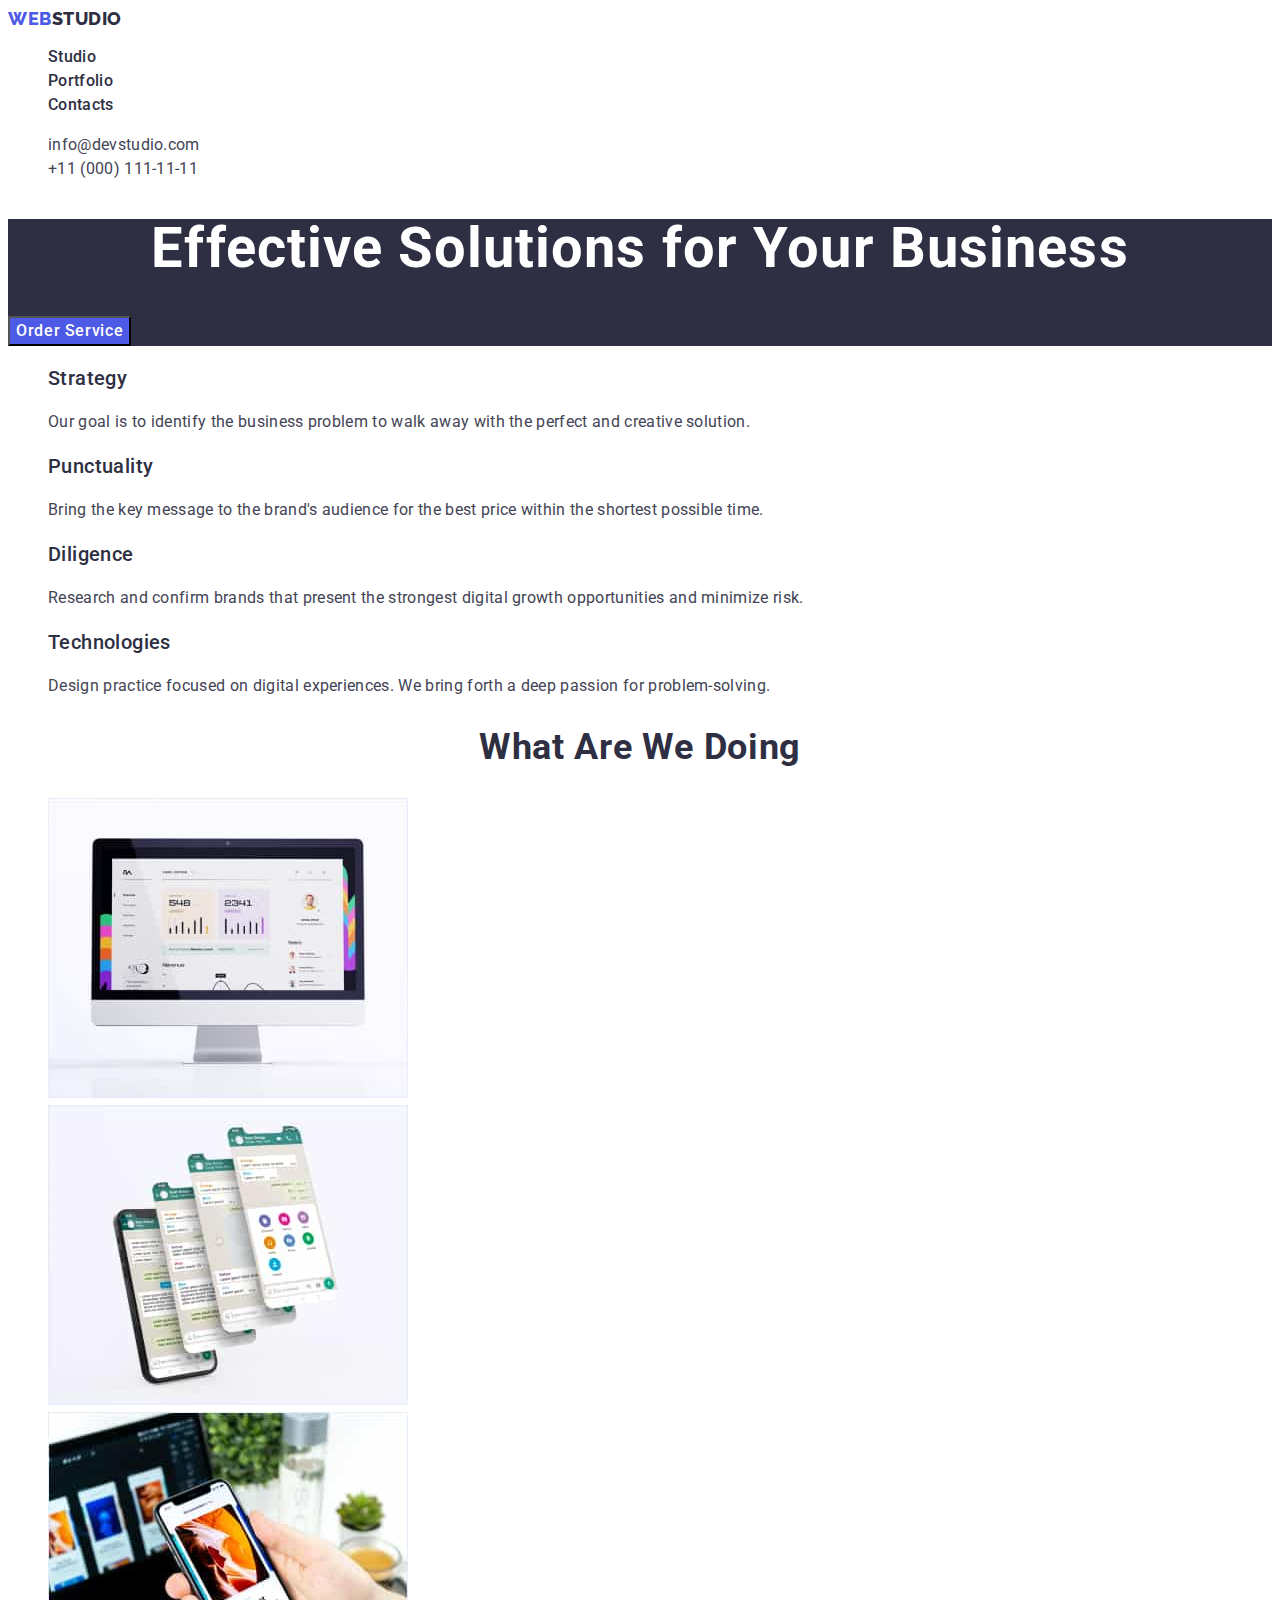
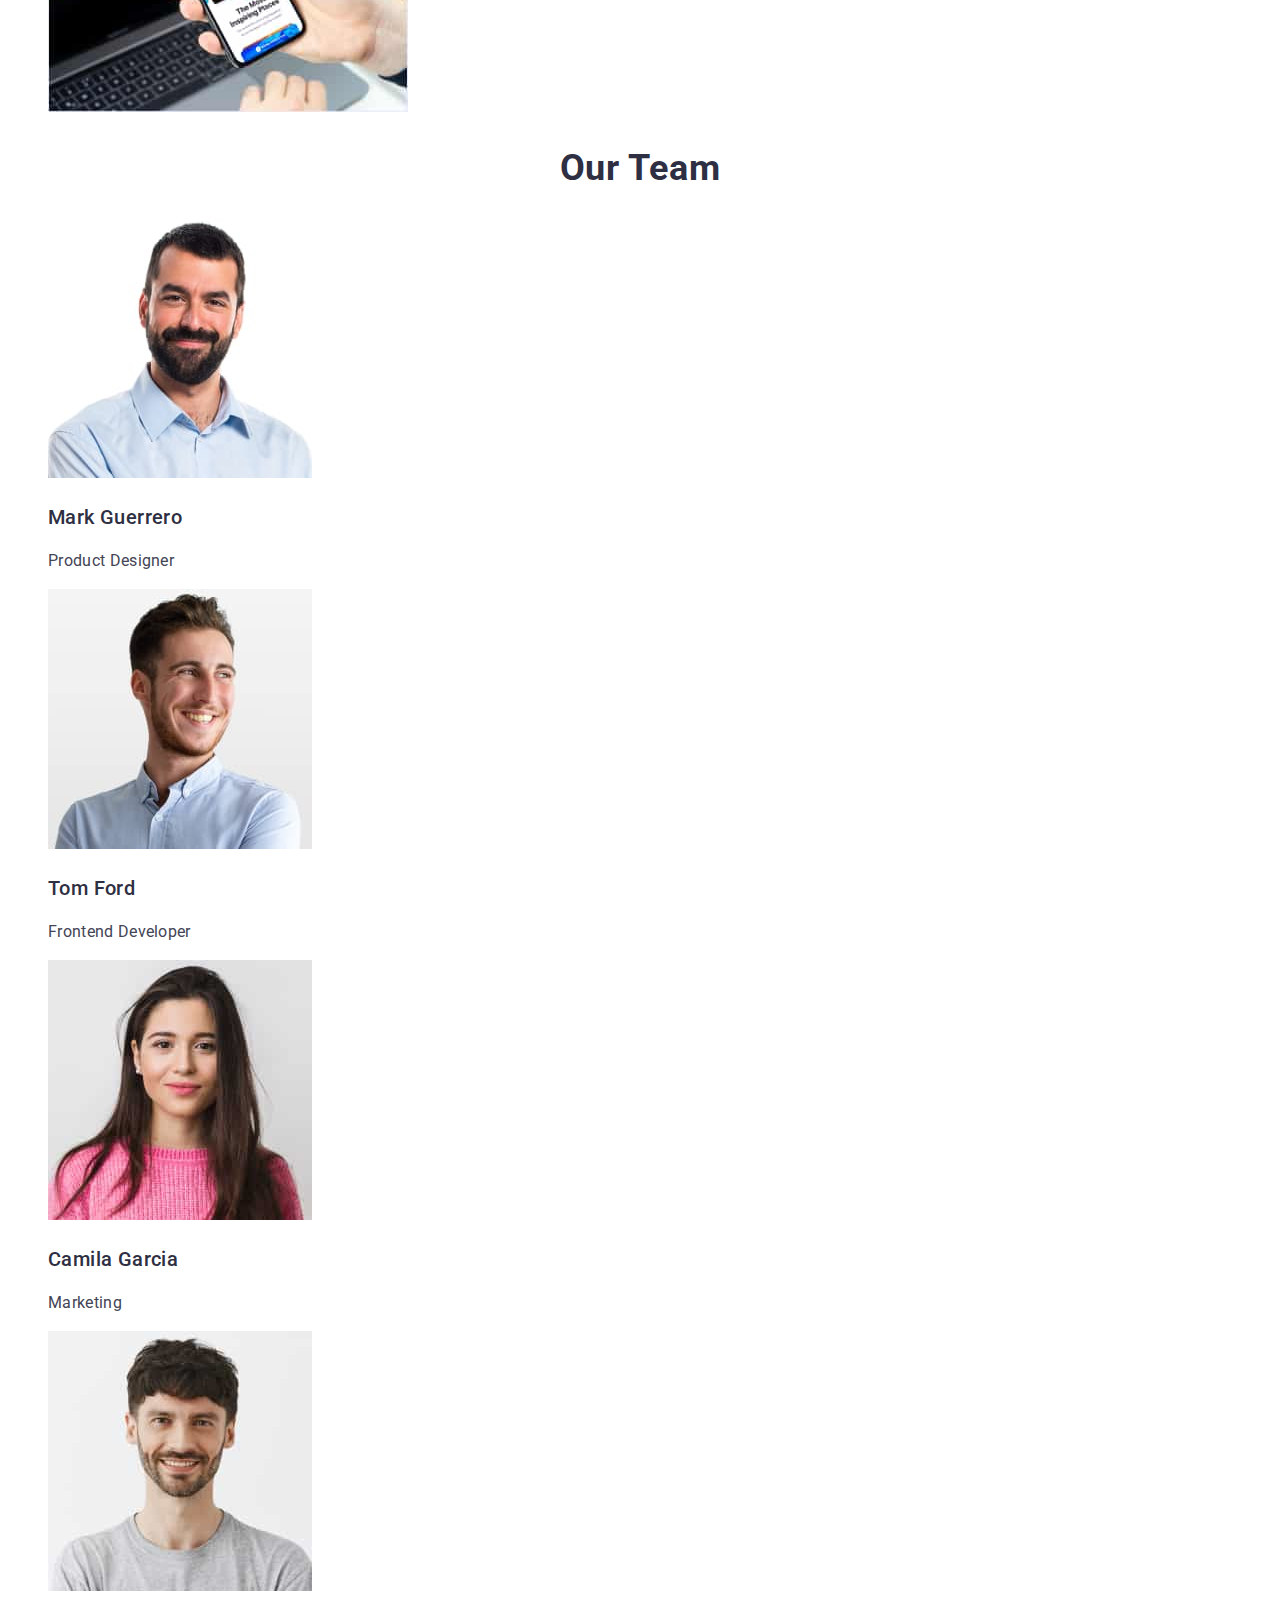
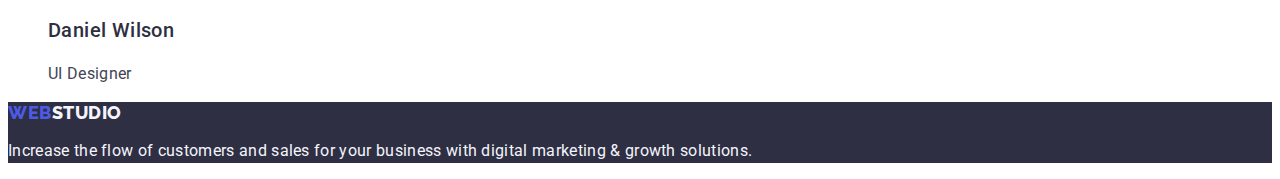
==== index.html @ be3a12ca "mistakes" ====
<!DOCTYPE html>
<html lang="en">
  <head>
    <meta charset="UTF-8" />
    <meta http-equiv="X-UA-Compatible" content="IE=edge" />
    <meta name="viewport" content="width=device-width, initial-scale=1.0" />
    <link rel="stylesheet" href="./css/styles.css" />
    <link rel="preconnect" href="https://fonts.googleapis.com" />
    <link rel="preconnect" href="https://fonts.gstatic.com" crossorigin />
    <link
      href="https://fonts.googleapis.com/css2?family=Raleway:wght@800&family=Roboto:wght@400;500;700;900&display=swap"
      rel="stylesheet"
    />
    <title>WebStudio</title>
  </head>
  <body>
    <!--Header-->
    <header>
      <nav>
        <a href="./index.html" class="text-logo-blue link"
          >Web<span class="text-logo">Studio</span></a
        >
        <ul class="list">
          <li><a href="" class="nav-link">Studio</a></li>
          <li><a href="./portfolio.html" class="nav-link">Portfolio</a></li>
          <li><a href="" class="nav-link">Contacts</a></li>
        </ul>
      </nav>
      <address class="addreess-font">
        <ul class="list">
          <li>
            <a href="mailto:info@devstudio.com" class="nav-mail"
              >info@devstudio.com</a
            >
          </li>
          <li>
            <a href="tel:+110001111111" class="nav-mail">+11 (000) 111-11-11</a>
          </li>
        </ul>
      </address>
    </header>

    <!--main-->
    <main>
      <!--hero section1-->

      <section class="second-bg">
        <h1 class="hero-tittle">Effective Solutions for Your Business</h1>
        <button type="button" class="button-main">Order Service</button>
      </section>

      <!--section2-->
      <section>
        <h2 class="visually-hidden hero-tittle">Our features</h2>
        <ul class="list">
          <li class="oppotunities">
            <h3 class="title-descript">Strategy</h3>
            <p class="discription">
              Our goal is to identify the business problem to walk away with the
              perfect and creative solution.
            </p>
          </li>

          <li class="oppotunities">
            <h3 class="title-descript">Punctuality</h3>
            <p class="discription">
              Bring the key message to the brand's audience for the best price
              within the shortest possible time.
            </p>
          </li>

          <li class="oppotunities">
            <h3 class="title-descript">Diligence</h3>
            <p class="discription">
              Research and confirm brands that present the strongest digital
              growth opportunities and minimize risk.
            </p>
          </li>

          <li class="oppotunities">
            <h3 class="title-descript">Technologies</h3>
            <p class="discription">
              Design practice focused on digital experiences. We bring forth a
              deep passion for problem-solving.
            </p>
          </li>
        </ul>
      </section>

      <!-- section3 -->
      <section>
        <h2 class="secondary-tittle">What are we doing</h2>
        <ul class="list">
          <li>
            <img
              src="./images/img1.jpg"
              alt="image1"
              width="360"
              height="300"
            />
          </li>
          <li>
            <img
              src="./images/img2.jpg"
              alt="image2"
              width="360"
              height="300"
            />
          </li>
          <li>
            <img
              src="./images/img3.jpg"
              alt="image3"
              width="360"
              height="300"
            />
          </li>
        </ul>
      </section>

      <!--Our team-->
      <section>
        <h2 class="secondary-tittle">Our Team</h2>
        <ul class="list">
          <li class="team">
            <img
              src="./images/team/img_team1.jpg"
              alt="Mark Guerrero"
              width="264"
              height="260"
            />
            <h3 class="name-tittle">Mark Guerrero</h3>
            <p class="card-description">Product Designer</p>
          </li>

          <li class="team">
            <img
              src="./images/team/img_team2.jpg"
              alt="Tom Ford"
              width="264"
              height="260"
            />
            <h3 class="name-tittle">Tom Ford</h3>
            <p class="card-description">Frontend Developer</p>
          </li>

          <li class="team">
            <img
              src="./images/team/img_team3.jpg"
              alt="Camila Garcia"
              width="264"
              height="260"
            />
            <h3 class="name-tittle">Camila Garcia</h3>
            <p class="card-description">Marketing</p>
          </li>

          <li class="team">
            <img
              src="./images/team/img_team4.jpg"
              alt="Daniel Wilson"
              width="264"
              height="260"
            />
            <h3 class="name-tittle">Daniel Wilson</h3>
            <p class="card-description">UI Designer</p>
          </li>
        </ul>
      </section>
    </main>

    <!--Footer-->
    <footer class="second-bg">
      <a href="./index.html" class="text-logo-blue"
        >Web<span class="logo-footer">Studio</span></a
      >
      <p class="footer-text">
        Increase the flow of customers and sales for your business with digital
        marketing & growth solutions.
      </p>
    </footer>
  </body>
</html>
---- css/styles.css ----
:root {
  --color-iris: #4d5ae5;
  --color-ocean: #404bbf;
  --color-navy-blue: #2e2f42;
  --color-green: #31d0aa;
  --color-slate: #434455;
  --color-light-slate: #8e8f99;
  --color-cornflower: #e7e9fc;
  --color-cloud: #f4f4fd;
  --color-navy-blue-modal: #2e2f42;
  --color-grey: #2e2f42;
  --color-white: #ffffff;
  --color-dairy: #fcfcfc;
}
body {
  font-family: "Roboto", sans-serif;
  font-size: 16px;
  font-weight: 400;
  font-style: normal;
  line-height: 24px;
  letter-spacing: 0.02em;
  text-decoration: none;
  text-transform: none;
  color: var(--color-slate);
  background-color: var(--color-white);
}
.list {
  list-style: none;
}
/* ===================
HEADER
======================= */
.addreess-font {
  font-style: normal;
}
.link {
  text-decoration: none;
}
.text-logo-blue {
  font-family: "Raleway", sans-serif;
  font-style: normal;
  font-weight: 800;
  font-size: 18px;
  line-height: 1.17;
  display: flex;
  align-items: center;
  letter-spacing: 0.03em;
  text-transform: uppercase;
  color: var(--color-iris);
  text-decoration: none;
}
.text-logo {
  font-family: "Raleway", sans-serif;
  font-style: normal;
  font-weight: 800;
  font-size: 18px;
  line-height: 1.17;
  display: flex;
  align-items: center;
  letter-spacing: 0.03em;
  text-transform: uppercase;
  text-decoration: none;
  /* NAVY BLUE */

  color: var(--color-navy-blue);
}
.nav-link {
  font-weight: 500;
  font-size: 16px;
  line-height: 1.5;
  letter-spacing: 0.02em;
  color: var(--color-navy-blue);
  text-decoration: none;
}
.nav-mail {
  font-weight: 400;
  font-size: 16px;
  line-height: 1.5;
  /* identical to box height, or 150% */

  letter-spacing: 0.02em;
  text-decoration: none;
  color: var(--color-slate);
  font-style: normal;
}
/* ===================
Section 1
======================= */
.button-main {
  color: var(--color-white);
  background: var(--color-iris);
  font-family: inherit;
  font-weight: 500;
  font-size: 16px;
  line-height: 1.5;
  letter-spacing: 0.04em;
  cursor: pointer;
}
.button-main:hover,
.button-main:focus {
  background-color: var(--color-ocean);
}
.second-bg {
  background-color: var(--color-navy-blue);
}
.hero-tittle {
  font-weight: 700;
  font-size: 56px;
  line-height: 1.07;
  letter-spacing: 0.02em;
  text-align: center;
  color: var(--color-white);
}

/* ===================
Section 2
======================= */
.visually-hidden {
  position: absolute;
  width: 1px;
  height: 1px;
  margin: -1px;
  border: 0;
  padding: 0;

  white-space: nowrap;
  clip-path: inset(100%);
  clip: rect(0 0 0 0);
  overflow: hidden;
}
.title-descript {
  font-weight: 500;
  font-size: 20px;
  line-height: 1.2;
  letter-spacing: 0.02em;
  color: var(--color-navy-blue);
}
.discription {
  font-weight: 400;
  font-size: 16px;
  line-height: 1.5;
  letter-spacing: 0.02em;
  color: var(--color-slate);
}
/* ===================
Section3
======================= */
.secondary-tittle {
  font-weight: 700;
  font-size: 36px;
  line-height: 1.11;
  text-align: center;
  letter-spacing: 0.02em;
  text-transform: capitalize;
  color: var(--color-navy-blue);
}
/* ===================
OUR Team section
======================= */
.name-tittle {
  font-weight: 500;
  font-size: 20px;
  line-height: 1.2;
  letter-spacing: 0.02em;
  color: var(--color-navy-blue);
}
.card-description {
  font-weight: 400;
  font-size: 16px;
  line-height: 1.5;
  letter-spacing: 0.02em;
  color: var(--color-slate);
}
/* ===================
FOOTER
======================= */
.logo-footer {
  font-family: "Raleway", sans-serif;
  font-style: normal;
  font-weight: 800;
  font-size: 18px;
  line-height: 1.17;
  display: flex;
  align-items: center;
  letter-spacing: 0.03em;
  text-transform: uppercase;
  color: var(--color-cloud);
  text-decoration: none;
}
.footer-text {
  font-weight: 400;
  font-size: 16px;
  line-height: 1.5;
  letter-spacing: 0.02em;
  color: var(--color-cloud);
}
/* ======================
PORTFOLIO
========================= */
.portfolio-btn {
  color: var(--color-iris);
  background: var(--color-cloud);
  font-family: inherit;
  font-weight: 500;
  font-size: 16px;
  line-height: 1.5;
  letter-spacing: 0.04em;
  cursor: pointer;
}
.portfolio-btn:hover,
.portfolio-btn:focus {
  background-color: var(--color-ocean);
  color: var(--color-white);
}
.card-content {
  font-weight: 500;
  font-size: 20px;
  line-height: 1.2;
  letter-spacing: 0.02em;
  color: var(--color-navy-blue);
  text-transform: capitalize;
}
.apps {
  font-weight: 400;
  font-size: 16px;
  line-height: 1.5;
  letter-spacing: 0.02em;
  color: var(--color-slate);
}
.card-link {
  text-decoration: none;
}
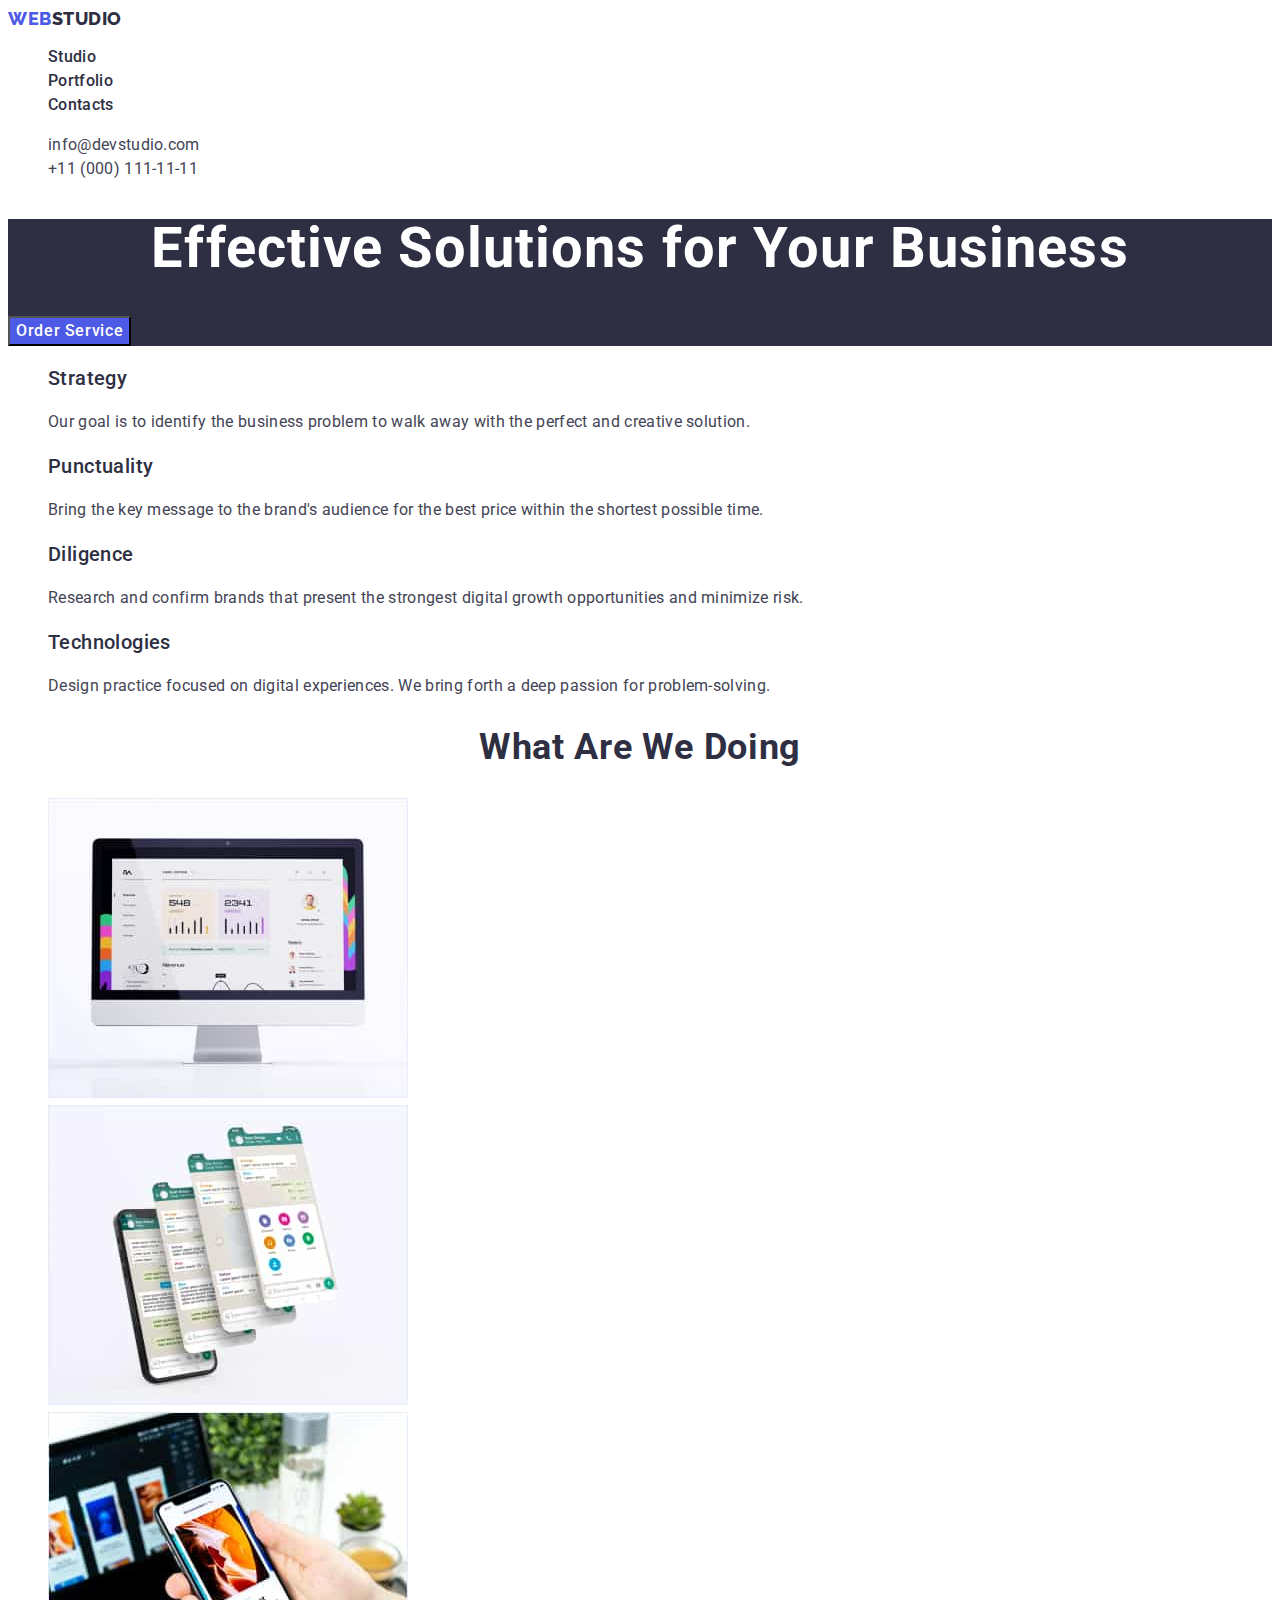
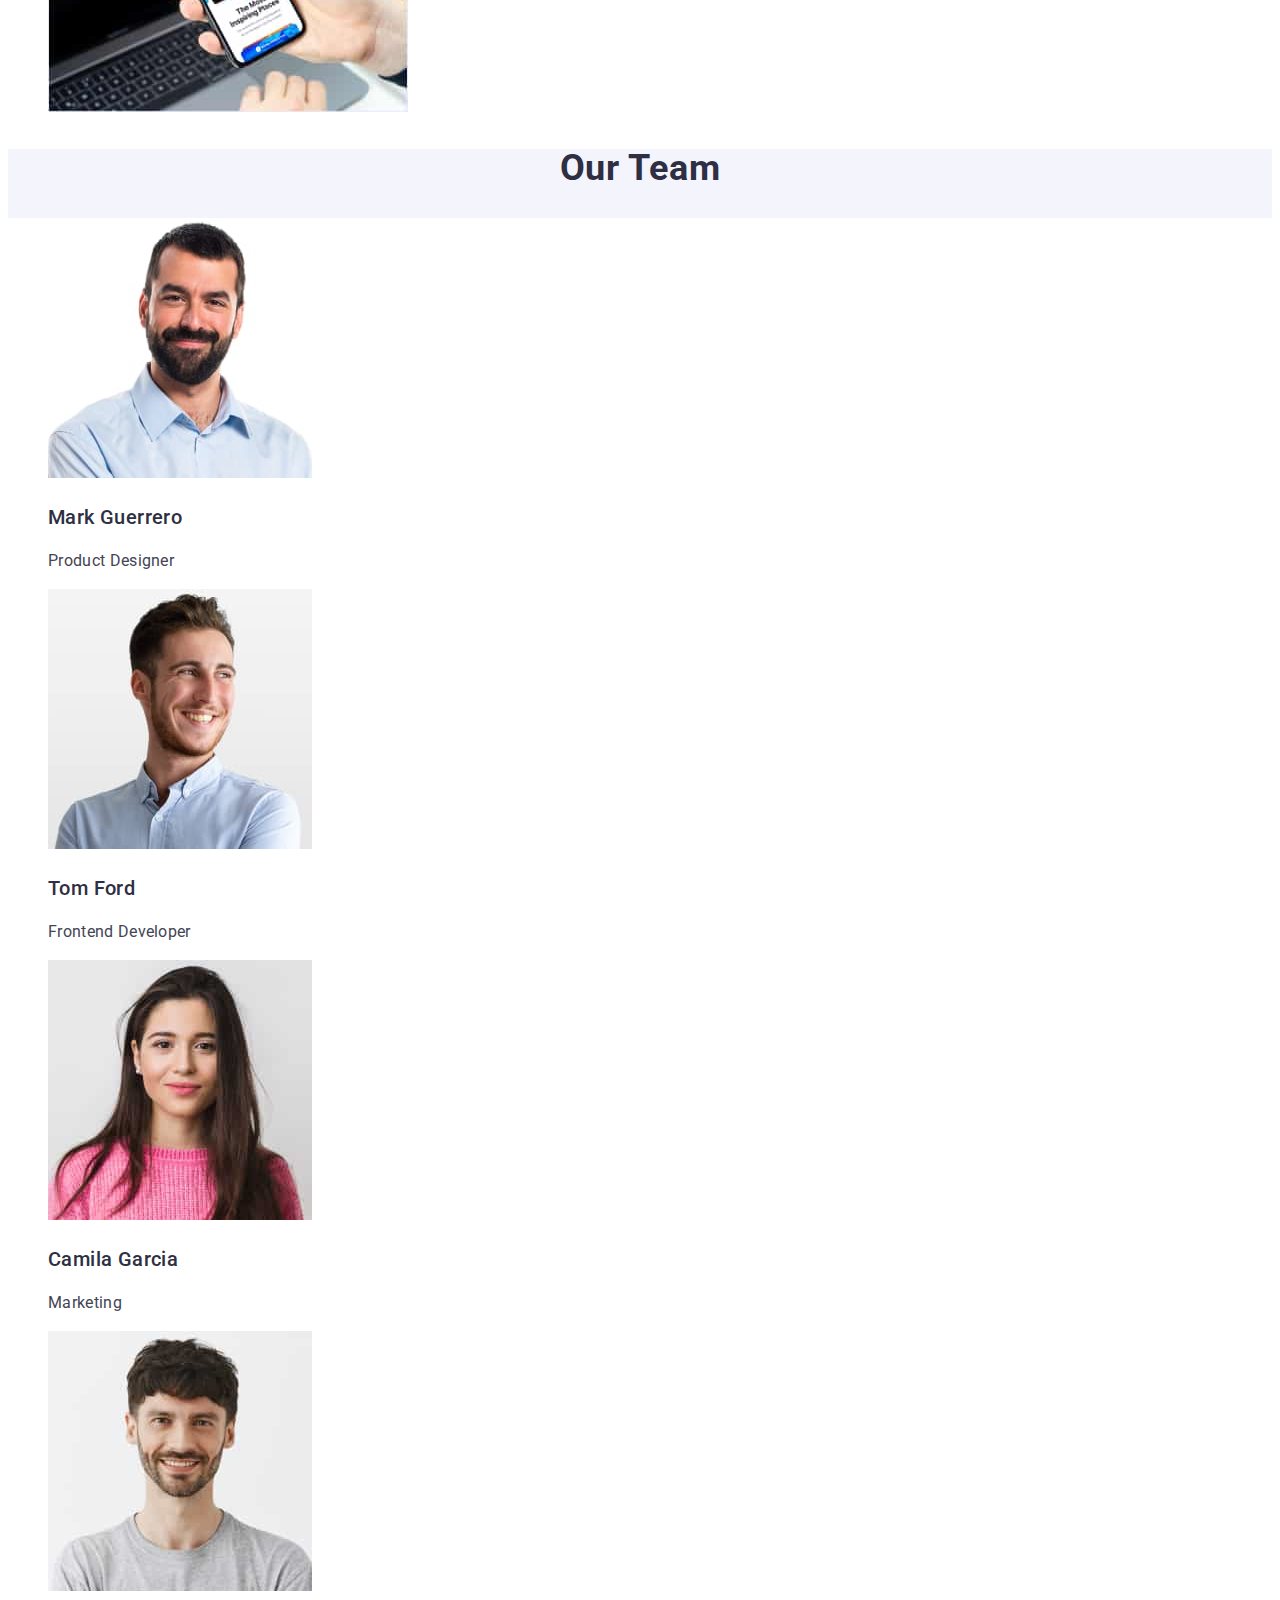
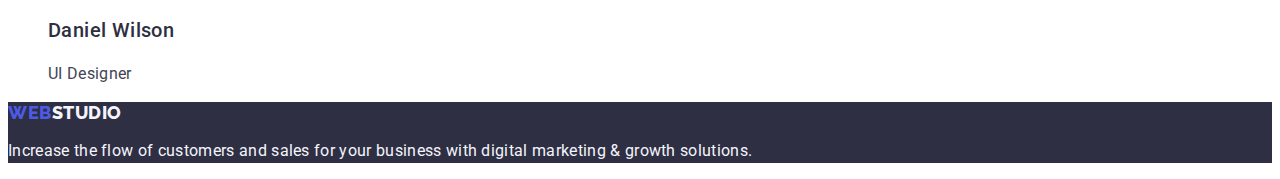
==== commit 1f92c16f: "mistakes" ====
--- a/index.html
+++ b/index.html
@@ -119,7 +119,7 @@
       </section>
 
       <!--Our team-->
-      <section>
+      <section class="team-sect">
         <h2 class="secondary-tittle">Our Team</h2>
         <ul class="list">
           <li class="team">
--- a/css/styles.css
+++ b/css/styles.css
@@ -26,6 +26,7 @@
 }
 .list {
   list-style: none;
+  background-color: var(--color-white);
 }
 /* ===================
 HEADER
@@ -157,6 +158,9 @@
 /* ===================
 OUR Team section
 ======================= */
+.team-sect {
+  background-color: var(--color-cloud);
+}
 .name-tittle {
   font-weight: 500;
   font-size: 20px;
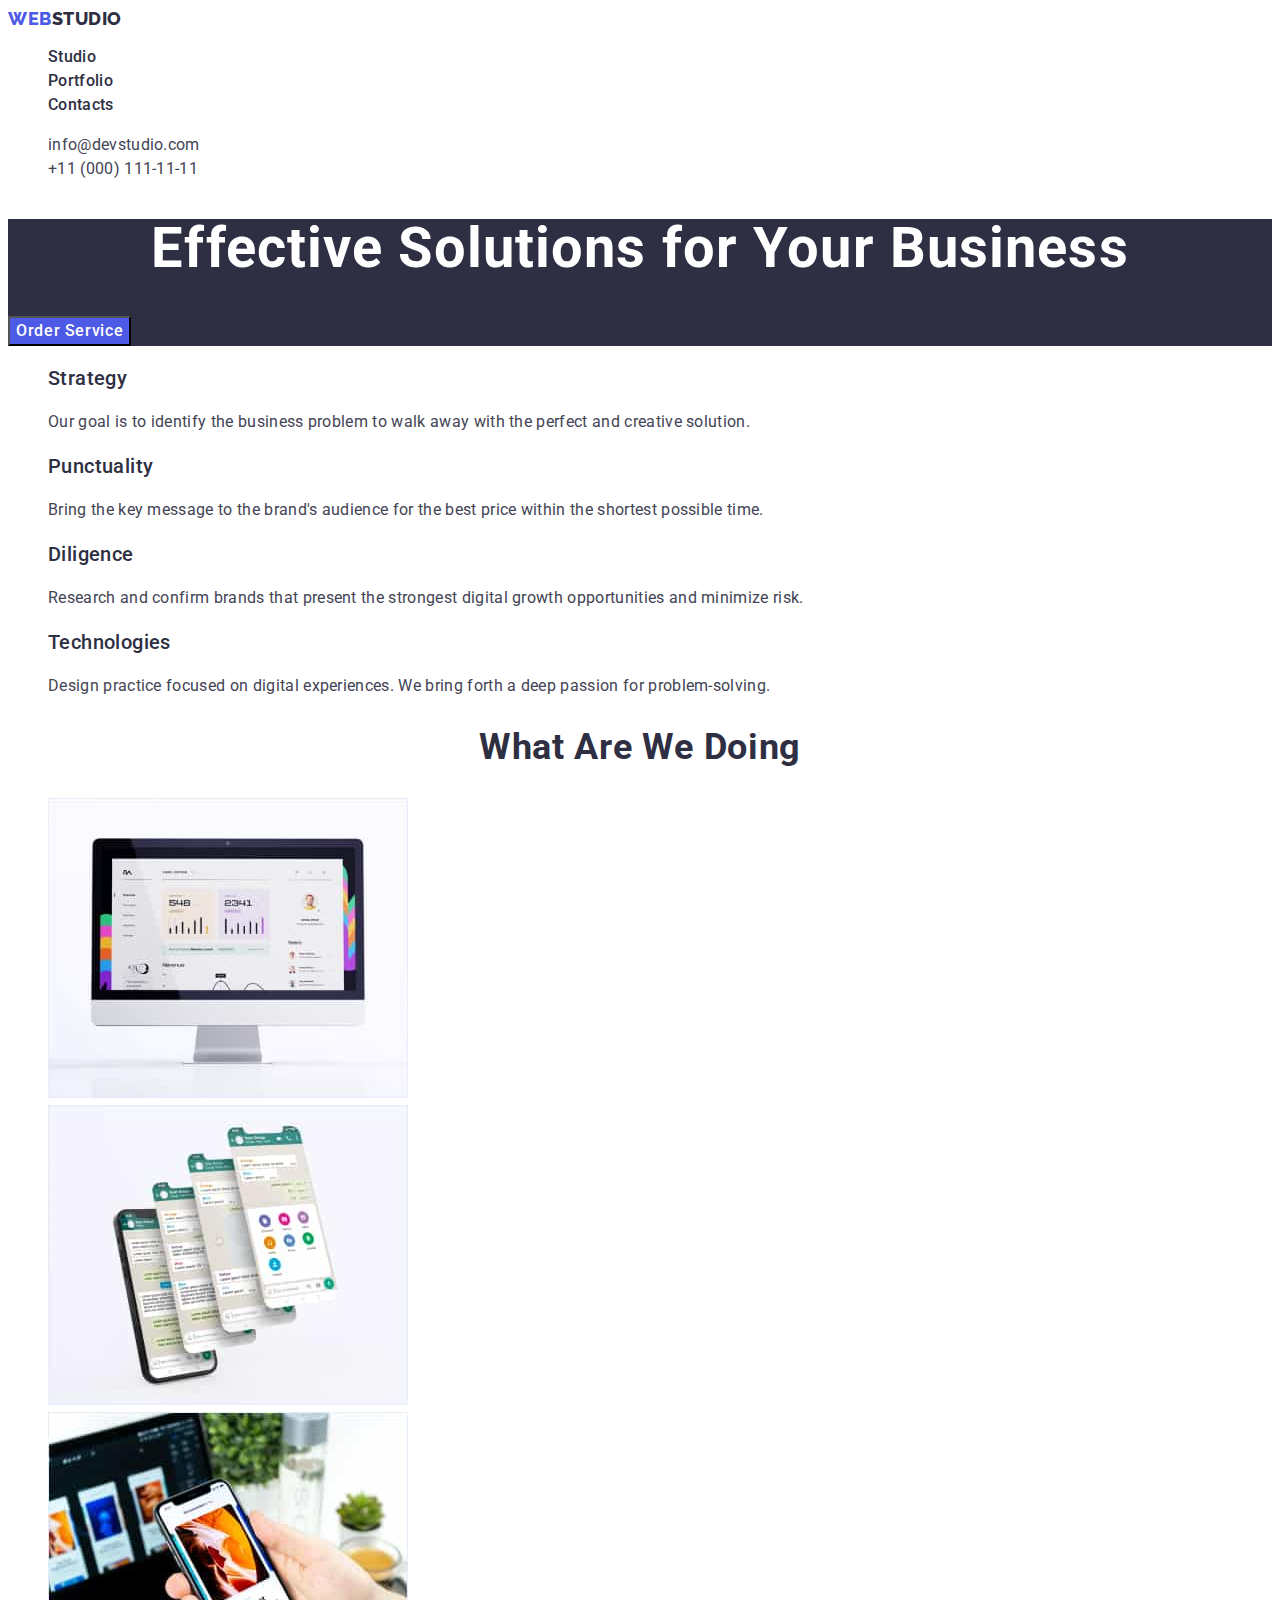
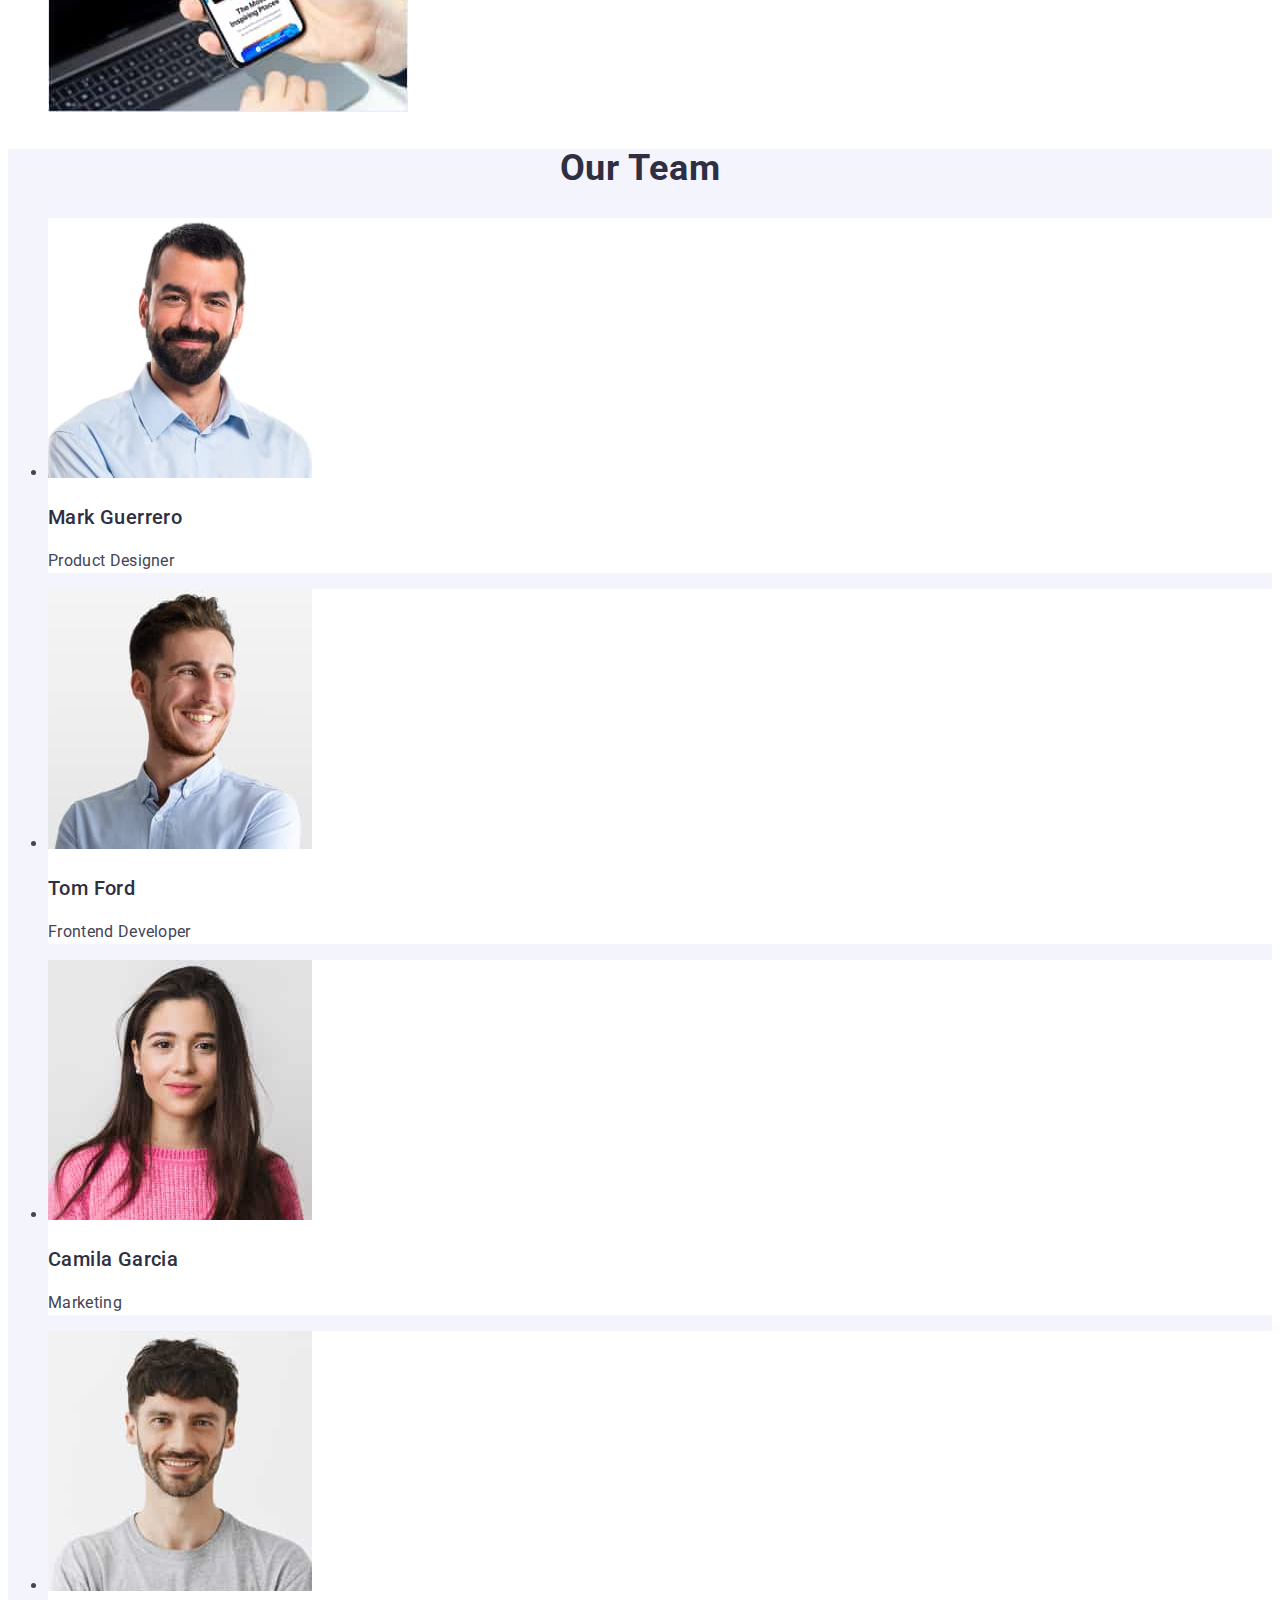
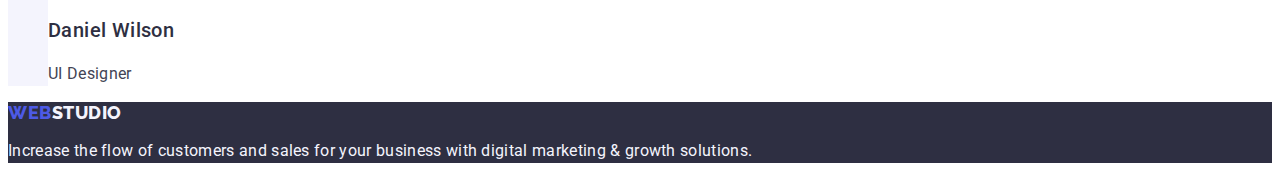
==== commit ea3f129e: "almoust finished" ====
--- a/index.html
+++ b/index.html
@@ -21,20 +21,24 @@
           >Web<span class="text-logo">Studio</span></a
         >
         <ul class="list">
-          <li><a href="" class="nav-link">Studio</a></li>
-          <li><a href="./portfolio.html" class="nav-link">Portfolio</a></li>
-          <li><a href="" class="nav-link">Contacts</a></li>
+          <li><a href="./index.html" class="nav-link link">Studio</a></li>
+          <li>
+            <a href="./portfolio.html" class="nav-link link">Portfolio</a>
+          </li>
+          <li><a href="" class="nav-link link">Contacts</a></li>
         </ul>
       </nav>
       <address class="addreess-font">
         <ul class="list">
           <li>
-            <a href="mailto:info@devstudio.com" class="nav-mail"
+            <a href="mailto:info@devstudio.com" class="nav-mail link"
               >info@devstudio.com</a
             >
           </li>
           <li>
-            <a href="tel:+110001111111" class="nav-mail">+11 (000) 111-11-11</a>
+            <a href="tel:+110001111111" class="nav-mail link"
+              >+11 (000) 111-11-11</a
+            >
           </li>
         </ul>
       </address>
@@ -121,7 +125,7 @@
       <!--Our team-->
       <section class="team-sect">
         <h2 class="secondary-tittle">Our Team</h2>
-        <ul class="list">
+        <ul>
           <li class="team">
             <img
               src="./images/team/img_team1.jpg"
@@ -171,7 +175,7 @@
 
     <!--Footer-->
     <footer class="second-bg">
-      <a href="./index.html" class="text-logo-blue"
+      <a href="./index.html" class="text-logo-blue link"
         >Web<span class="logo-footer">Studio</span></a
       >
       <p class="footer-text">
--- a/css/styles.css
+++ b/css/styles.css
@@ -61,9 +61,11 @@
   letter-spacing: 0.03em;
   text-transform: uppercase;
   text-decoration: none;
-  /* NAVY BLUE */
-
-  color: var(--color-navy-blue);
+  color: var(--color-navy-blue);
+}
+.nav-link:hover,
+:focus {
+  color: var(--color-ocean);
 }
 .nav-link {
   font-weight: 500;
@@ -77,12 +79,14 @@
   font-weight: 400;
   font-size: 16px;
   line-height: 1.5;
-  /* identical to box height, or 150% */
-
-  letter-spacing: 0.02em;
-  text-decoration: none;
-  color: var(--color-slate);
-  font-style: normal;
+  letter-spacing: 0.02em;
+  text-decoration: none;
+  color: var(--color-slate);
+  font-style: normal;
+}
+.nav-mail:hover,
+:focus {
+  color: var(--color-ocean);
 }
 /* ===================
 Section 1
@@ -161,6 +165,9 @@
 .team-sect {
   background-color: var(--color-cloud);
 }
+.team-backgr {
+  background-color: var(--color-white);
+}
 .name-tittle {
   font-weight: 500;
   font-size: 20px;
@@ -174,6 +181,9 @@
   line-height: 1.5;
   letter-spacing: 0.02em;
   color: var(--color-slate);
+}
+.team {
+  background-color: var(--color-white);
 }
 /* ===================
 FOOTER
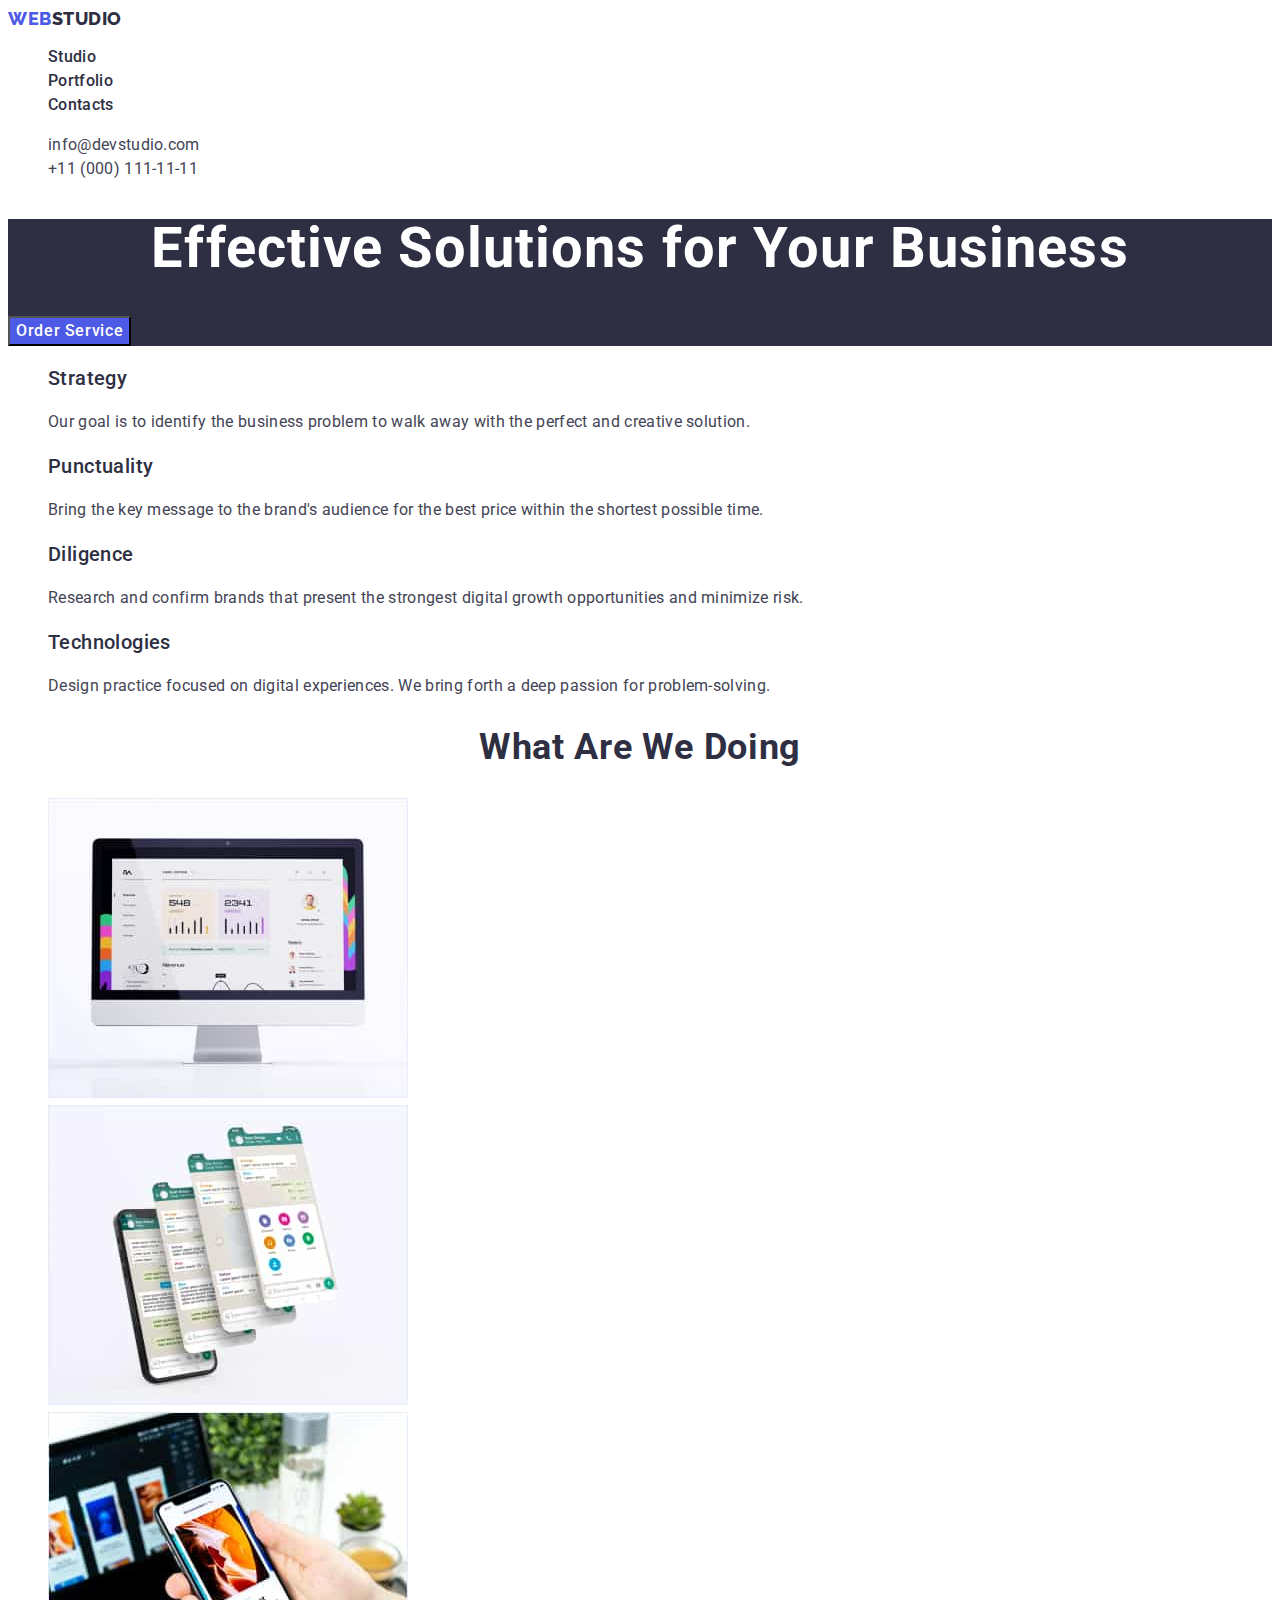
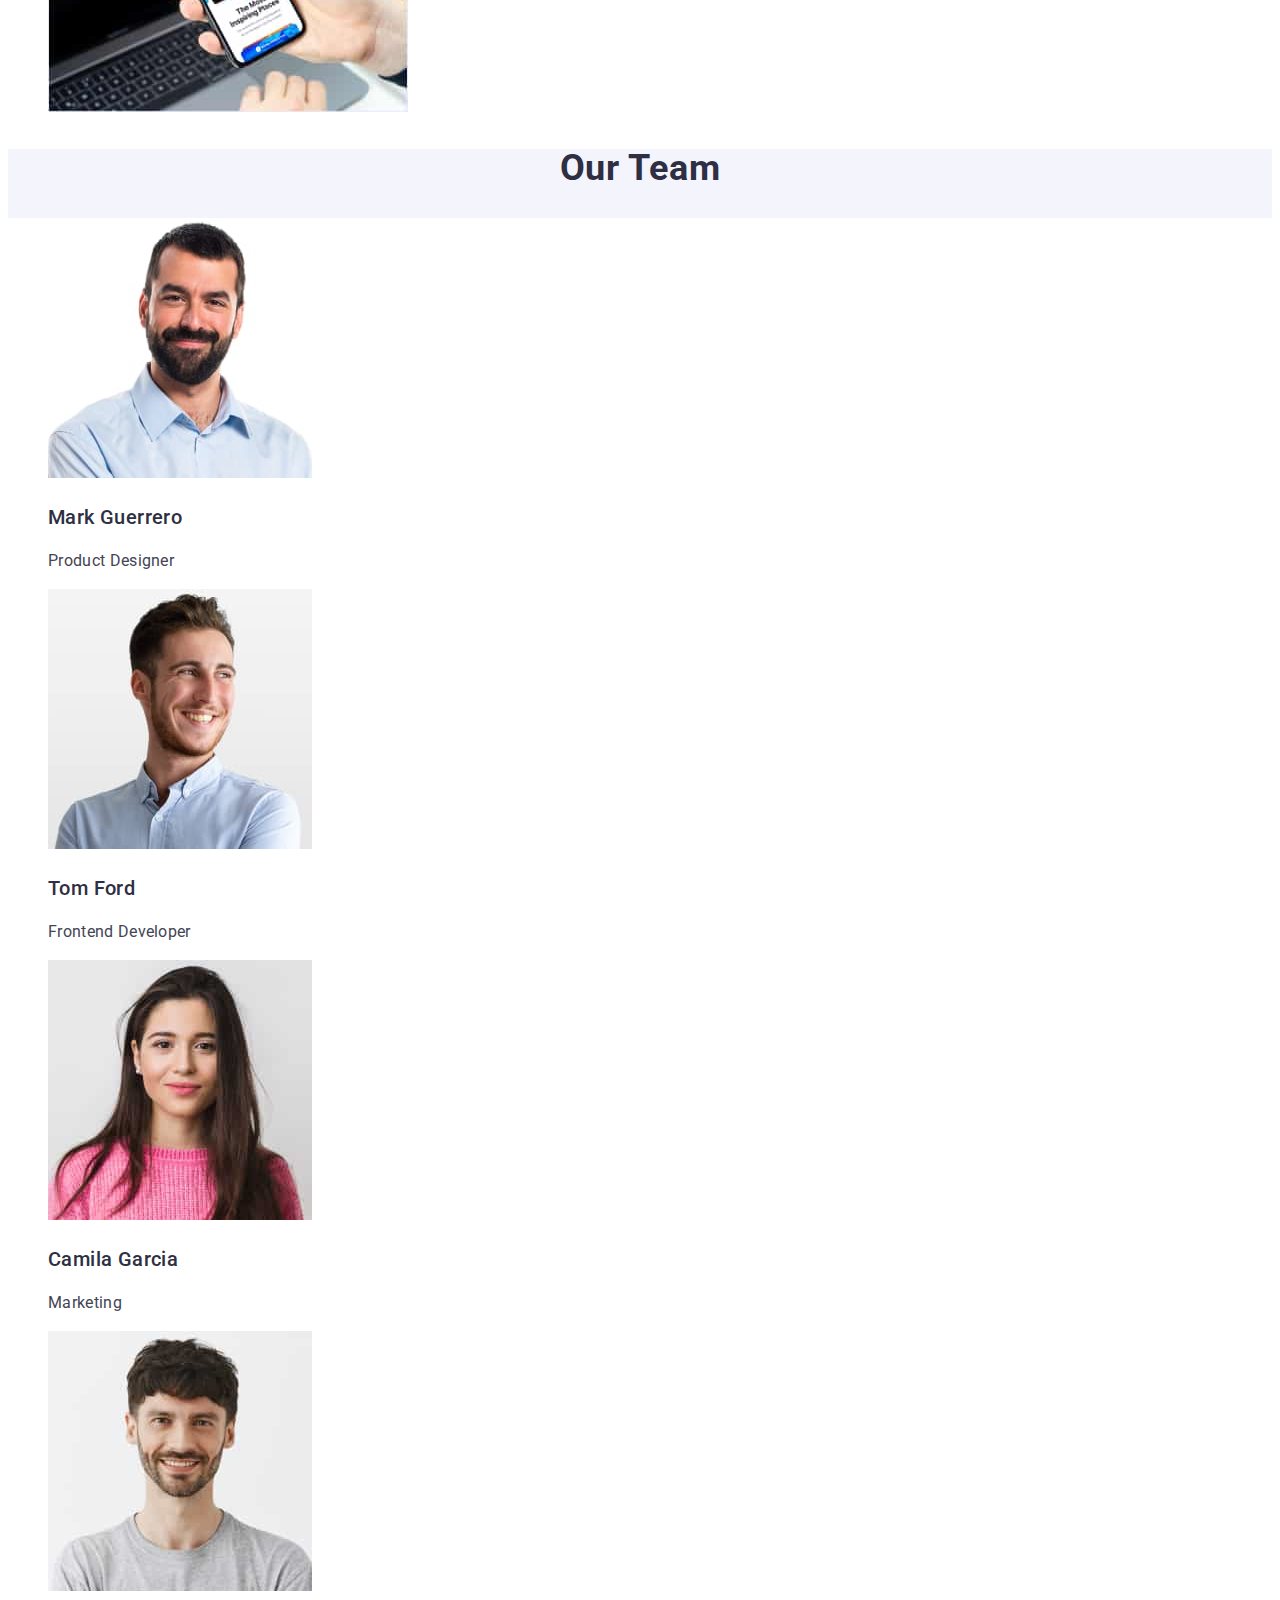
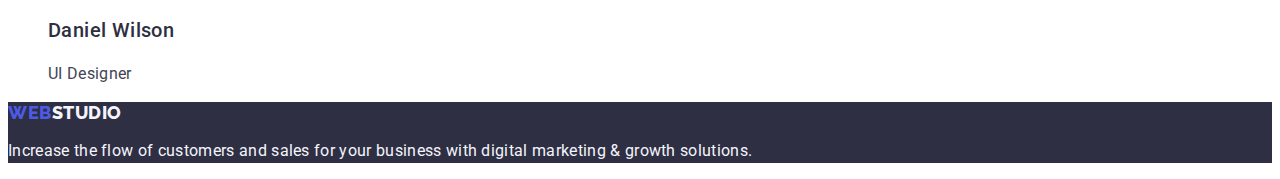
==== commit 72f68152: "updated" ====
--- a/index.html
+++ b/index.html
@@ -125,7 +125,7 @@
       <!--Our team-->
       <section class="team-sect">
         <h2 class="secondary-tittle">Our Team</h2>
-        <ul>
+        <ul class="list">
           <li class="team">
             <img
               src="./images/team/img_team1.jpg"
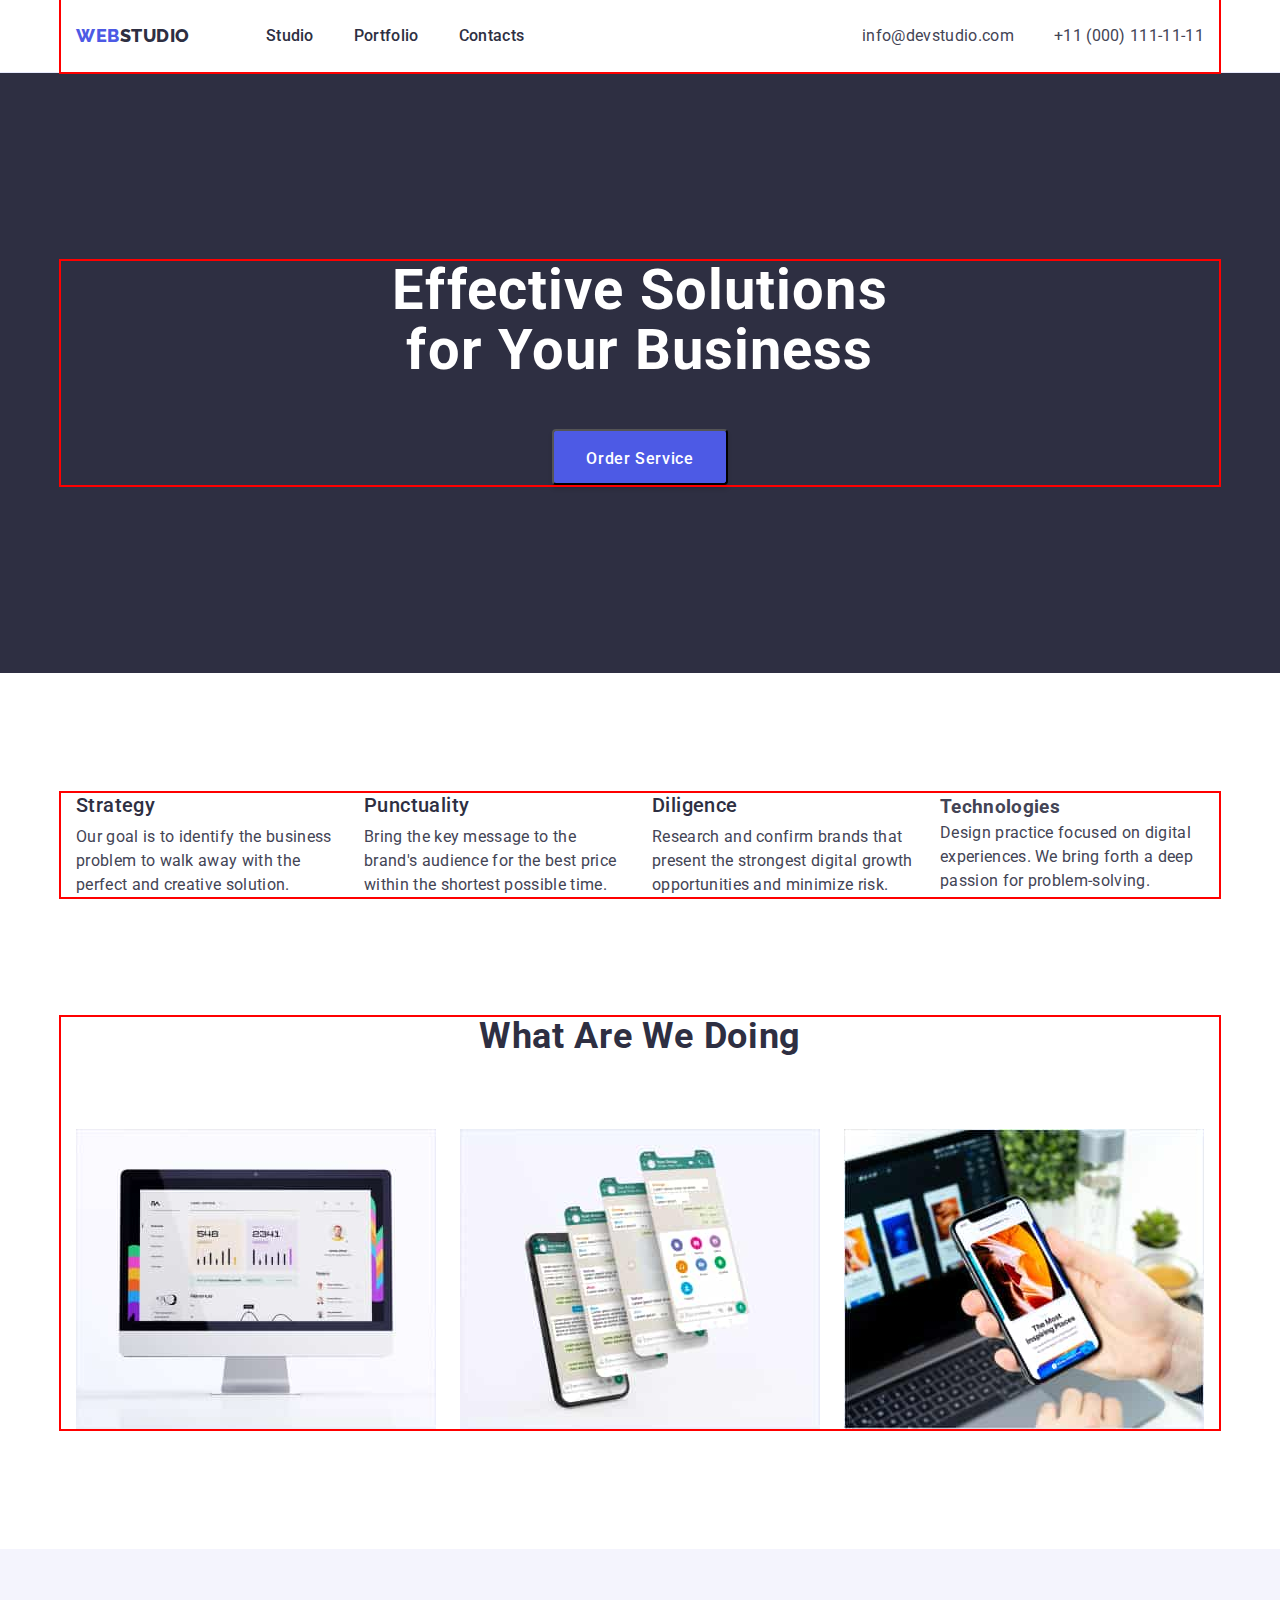
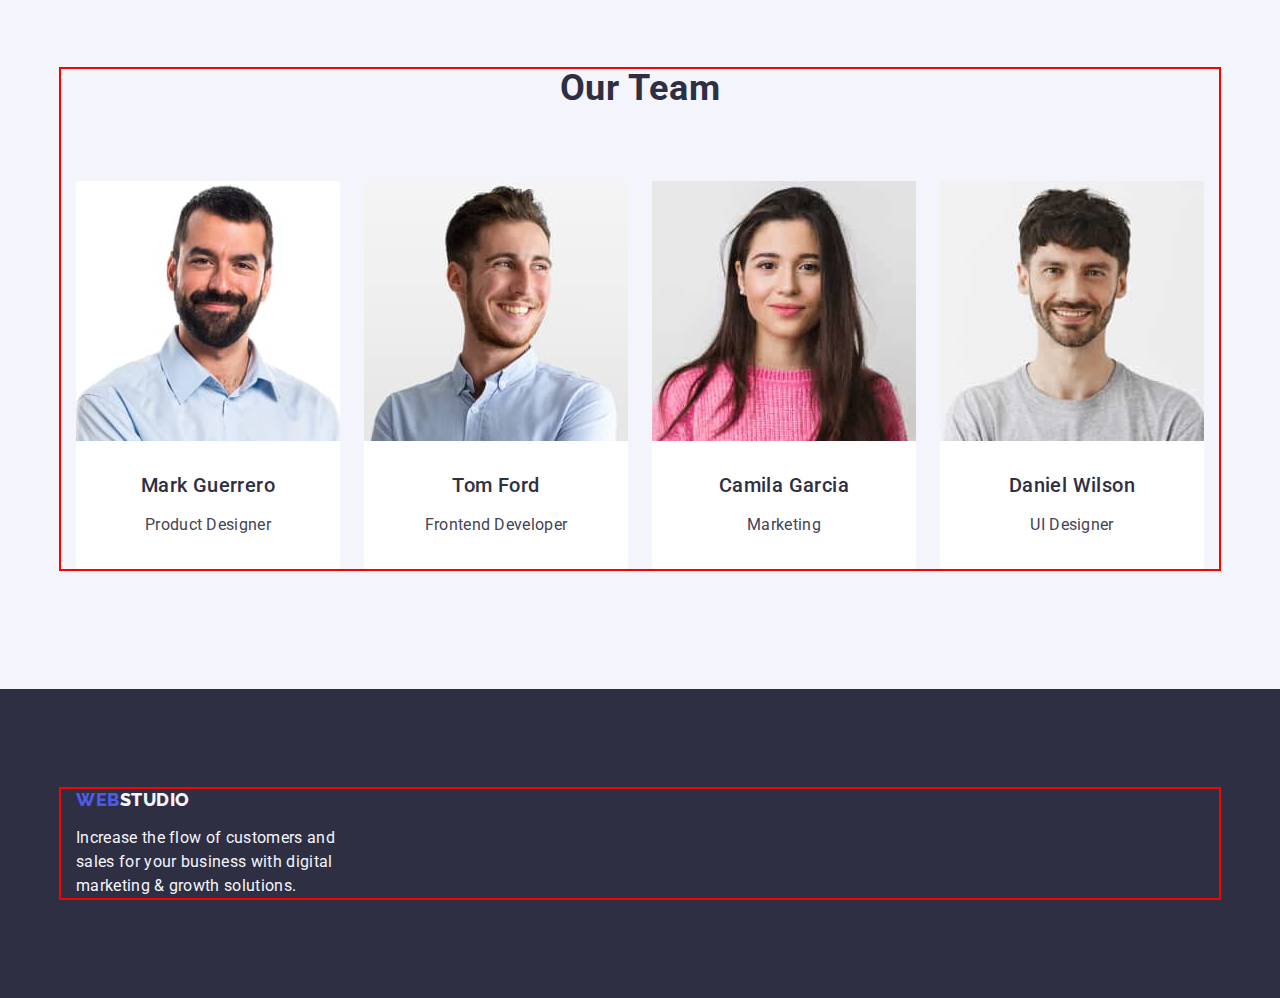
==== commit 826dd463: "changed-to-hw-2" ====
--- a/index.html
+++ b/index.html
@@ -4,6 +4,10 @@
     <meta charset="UTF-8" />
     <meta http-equiv="X-UA-Compatible" content="IE=edge" />
     <meta name="viewport" content="width=device-width, initial-scale=1.0" />
+    <link
+      rel="stylesheet"
+      href="https://cdn.jsdelivr.net/npm/modern-normalize@1.1.0/modern-normalize.min.css"
+    />
     <link rel="stylesheet" href="./css/styles.css" />
     <link rel="preconnect" href="https://fonts.googleapis.com" />
     <link rel="preconnect" href="https://fonts.gstatic.com" crossorigin />
@@ -15,173 +19,203 @@
   </head>
   <body>
     <!--Header-->
-    <header>
-      <nav>
-        <a href="./index.html" class="text-logo-blue link"
-          >Web<span class="text-logo">Studio</span></a
-        >
-        <ul class="list">
-          <li><a href="./index.html" class="nav-link link">Studio</a></li>
-          <li>
-            <a href="./portfolio.html" class="nav-link link">Portfolio</a>
-          </li>
-          <li><a href="" class="nav-link link">Contacts</a></li>
-        </ul>
-      </nav>
-      <address class="addreess-font">
-        <ul class="list">
-          <li>
-            <a href="mailto:info@devstudio.com" class="nav-mail link"
-              >info@devstudio.com</a
-            >
-          </li>
-          <li>
-            <a href="tel:+110001111111" class="nav-mail link"
-              >+11 (000) 111-11-11</a
-            >
-          </li>
-        </ul>
-      </address>
+    <header class="page-head">
+      <div class="header-container container">
+        <nav class="page-nav">
+          <a href="./index.html" class="text-logo-blue link header-link-size"
+            >Web<span class="text-logo">Studio</span></a
+          >
+          <ul class="list menu">
+            <li class="menu-item">
+              <a href="./index.html" class="nav-link link header-link-size"
+                >Studio</a
+              >
+            </li>
+            <li class="menu-item">
+              <a href="./portfolio.html" class="nav-link link header-link-size"
+                >Portfolio</a
+              >
+            </li>
+            <li class="menu-item">
+              <a href="" class="nav-link link header-link-size">Contacts</a>
+            </li>
+          </ul>
+        </nav>
+        <address class="addreess-font">
+          <ul class="list contact-list">
+            <li class="contact-item">
+              <a
+                href="mailto:info@devstudio.com"
+                class="nav-mail link header-link-size"
+                >info@devstudio.com</a
+              >
+            </li>
+            <li class="contact-item">
+              <a href="tel:+110001111111" class="nav-mail link header-link-size"
+                >+11 (000) 111-11-11</a
+              >
+            </li>
+          </ul>
+        </address>
+      </div>
     </header>
 
     <!--main-->
     <main>
       <!--hero section1-->
 
-      <section class="second-bg">
-        <h1 class="hero-tittle">Effective Solutions for Your Business</h1>
-        <button type="button" class="button-main">Order Service</button>
+      <section class="second-bg hero">
+        <div class="container">
+          <h1 class="hero-tittle">Effective Solutions for Your Business</h1>
+          <button type="button" class="button-main">Order Service</button>
+        </div>
       </section>
 
       <!--section2-->
-      <section>
-        <h2 class="visually-hidden hero-tittle">Our features</h2>
-        <ul class="list">
-          <li class="oppotunities">
-            <h3 class="title-descript">Strategy</h3>
-            <p class="discription">
-              Our goal is to identify the business problem to walk away with the
-              perfect and creative solution.
-            </p>
-          </li>
-
-          <li class="oppotunities">
-            <h3 class="title-descript">Punctuality</h3>
-            <p class="discription">
-              Bring the key message to the brand's audience for the best price
-              within the shortest possible time.
-            </p>
-          </li>
-
-          <li class="oppotunities">
-            <h3 class="title-descript">Diligence</h3>
-            <p class="discription">
-              Research and confirm brands that present the strongest digital
-              growth opportunities and minimize risk.
-            </p>
-          </li>
-
-          <li class="oppotunities">
-            <h3 class="title-descript">Technologies</h3>
-            <p class="discription">
-              Design practice focused on digital experiences. We bring forth a
-              deep passion for problem-solving.
-            </p>
-          </li>
-        </ul>
+      <section class="second-section">
+        <div class="container">
+          <h2 class="visually-hidden hero-tittle">Our features</h2>
+          <ul class="list second-section-cntnr">
+            <li class="oppotunities">
+              <h3 class="title-descript title-position">Strategy</h3>
+              <p class="discription">
+                Our goal is to identify the business problem to walk away with
+                the perfect and creative solution.
+              </p>
+            </li>
+            <li class="oppotunities">
+              <h3 class="title-descript title-position">Punctuality</h3>
+              <p class="discription">
+                Bring the key message to the brand's audience for the best price
+                within the shortest possible time.
+              </p>
+            </li>
+            <li class="oppotunities">
+              <h3 class="title-descript title-position">Diligence</h3>
+              <p class="discription">
+                Research and confirm brands that present the strongest digital
+                growth opportunities and minimize risk.
+              </p>
+            </li>
+            <li class="oppotunities">
+              <h3 class="title-descrip title-positiont">Technologies</h3>
+              <p class="discription">
+                Design practice focused on digital experiences. We bring forth a
+                deep passion for problem-solving.
+              </p>
+            </li>
+          </ul>
+        </div>
       </section>
 
       <!-- section3 -->
-      <section>
-        <h2 class="secondary-tittle">What are we doing</h2>
-        <ul class="list">
-          <li>
-            <img
-              src="./images/img1.jpg"
-              alt="image1"
-              width="360"
-              height="300"
-            />
-          </li>
-          <li>
-            <img
-              src="./images/img2.jpg"
-              alt="image2"
-              width="360"
-              height="300"
-            />
-          </li>
-          <li>
-            <img
-              src="./images/img3.jpg"
-              alt="image3"
-              width="360"
-              height="300"
-            />
-          </li>
-        </ul>
+      <section class="third-section">
+        <div class="container">
+          <h2 class="secondary-tittle secondary-title-position">
+            What are we doing
+          </h2>
+          <ul class="list third-section-cntnr">
+            <li class="third-section-list">
+              <img
+                src="./images/img1.jpg"
+                alt="image1"
+                width="360"
+                height="300"
+              />
+            </li>
+            <li class="third-section-list">
+              <img
+                src="./images/img2.jpg"
+                alt="image2"
+                width="360"
+                height="300"
+              />
+            </li>
+            <li class="third-section-list">
+              <img
+                src="./images/img3.jpg"
+                alt="image3"
+                width="360"
+                height="300"
+              />
+            </li>
+          </ul>
+        </div>
       </section>
 
       <!--Our team-->
-      <section class="team-sect">
-        <h2 class="secondary-tittle">Our Team</h2>
-        <ul class="list">
-          <li class="team">
-            <img
-              src="./images/team/img_team1.jpg"
-              alt="Mark Guerrero"
-              width="264"
-              height="260"
-            />
-            <h3 class="name-tittle">Mark Guerrero</h3>
-            <p class="card-description">Product Designer</p>
-          </li>
-
-          <li class="team">
-            <img
-              src="./images/team/img_team2.jpg"
-              alt="Tom Ford"
-              width="264"
-              height="260"
-            />
-            <h3 class="name-tittle">Tom Ford</h3>
-            <p class="card-description">Frontend Developer</p>
-          </li>
-
-          <li class="team">
-            <img
-              src="./images/team/img_team3.jpg"
-              alt="Camila Garcia"
-              width="264"
-              height="260"
-            />
-            <h3 class="name-tittle">Camila Garcia</h3>
-            <p class="card-description">Marketing</p>
-          </li>
-
-          <li class="team">
-            <img
-              src="./images/team/img_team4.jpg"
-              alt="Daniel Wilson"
-              width="264"
-              height="260"
-            />
-            <h3 class="name-tittle">Daniel Wilson</h3>
-            <p class="card-description">UI Designer</p>
-          </li>
-        </ul>
+      <section class="team-sect team-section">
+        <div class="container">
+          <h2 class="secondary-tittle secondary-title-position">Our Team</h2>
+          <ul class="list team-section-cntnr">
+            <li class="team team-card-position">
+              <img
+                src="./images/team/img_team1.jpg"
+                alt="Mark Guerrero"
+                width="264"
+                height="260"
+              />
+              <div class="card-content-box">
+                <h3 class="name-tittle team-title-position">Mark Guerrero</h3>
+                <p class="card-description text-team-position">
+                  Product Designer
+                </p>
+              </div>
+            </li>
+            <li class="team team-card-position">
+              <img
+                src="./images/team/img_team2.jpg"
+                alt="Tom Ford"
+                width="264"
+                height="260"
+              />
+              <div class="card-content-box">
+                <h3 class="name-tittle team-title-position">Tom Ford</h3>
+                <p class="card-description text-team-position">
+                  Frontend Developer
+                </p>
+              </div>
+            </li>
+            <li class="team team-card-position">
+              <img
+                src="./images/team/img_team3.jpg"
+                alt="Camila Garcia"
+                width="264"
+                height="260"
+              />
+              <div class="card-content-box">
+                <h3 class="name-tittle team-title-position">Camila Garcia</h3>
+                <p class="card-description text-team-position">Marketing</p>
+              </div>
+            </li>
+            <li class="team team-card-position">
+              <img
+                src="./images/team/img_team4.jpg"
+                alt="Daniel Wilson"
+                width="264"
+                height="260"
+              />
+              <div class="card-content-box">
+                <h3 class="name-tittle team-title-position">Daniel Wilson</h3>
+                <p class="card-description text-team-position">UI Designer</p>
+              </div>
+            </li>
+          </ul>
+        </div>
       </section>
     </main>
 
     <!--Footer-->
-    <footer class="second-bg">
-      <a href="./index.html" class="text-logo-blue link"
-        >Web<span class="logo-footer">Studio</span></a
-      >
-      <p class="footer-text">
-        Increase the flow of customers and sales for your business with digital
-        marketing & growth solutions.
-      </p>
+    <footer class="second-bg footer">
+      <div class="container footer-cntnr">
+        <a href="./index.html" class="text-logo-blue link footer-logo-position"
+          >Web<span class="logo-footer">Studio</span></a
+        >
+        <p class="footer-text">
+          Increase the flow of customers and sales for your business with
+          digital marketing & growth solutions.
+        </p>
+      </div>
     </footer>
   </body>
 </html>
--- a/css/styles.css
+++ b/css/styles.css
@@ -12,25 +12,80 @@
   --color-white: #ffffff;
   --color-dairy: #fcfcfc;
 }
+/* BASE STYLES */
+h1,
+h2,
+h3,
+h4,
+p {
+  margin-top: 0;
+  margin-bottom: 0;
+}
+img {
+  display: block;
+  max-width: 100%;
+  height: auto;
+}
+button {
+  cursor: pointer;
+}
+ul {
+  margin-top: 0;
+  margin-bottom: 0;
+  padding-left: 0;
+}
 body {
   font-family: "Roboto", sans-serif;
   font-size: 16px;
-  font-weight: 400;
-  font-style: normal;
-  line-height: 24px;
-  letter-spacing: 0.02em;
-  text-decoration: none;
-  text-transform: none;
+  line-height: 1.5;
+  letter-spacing: 0.02em;
   color: var(--color-slate);
   background-color: var(--color-white);
 }
 .list {
   list-style: none;
-  background-color: var(--color-white);
+  margin: 0;
+  padding: 0;
+}
+.container {
+  max-width: 1158px;
+  padding: 0 15px;
+  margin: 0 auto;
+  outline: 2px solid red;
 }
 /* ===================
 HEADER
 ======================= */
+.page-head {
+  border-bottom: 1px solid var(--color-cornflower);
+}
+.header-container {
+  display: flex;
+  align-items: center;
+}
+.page-nav {
+  display: flex;
+  align-items: center;
+  margin-right: auto;
+}
+.header-link-size {
+  padding-top: 24px;
+  padding-bottom: 24px;
+}
+.menu {
+  display: flex;
+  flex-direction: row;
+}
+.menu-item:not(:last-child) {
+  margin-right: 40px;
+}
+.contact-list {
+  display: flex;
+}
+.contact-item:not(:last-child) {
+  margin-right: 40px;
+}
+
 .addreess-font {
   font-style: normal;
 }
@@ -39,28 +94,16 @@
 }
 .text-logo-blue {
   font-family: "Raleway", sans-serif;
-  font-style: normal;
   font-weight: 800;
   font-size: 18px;
   line-height: 1.17;
-  display: flex;
-  align-items: center;
   letter-spacing: 0.03em;
   text-transform: uppercase;
   color: var(--color-iris);
   text-decoration: none;
+  margin-right: 76px;
 }
 .text-logo {
-  font-family: "Raleway", sans-serif;
-  font-style: normal;
-  font-weight: 800;
-  font-size: 18px;
-  line-height: 1.17;
-  display: flex;
-  align-items: center;
-  letter-spacing: 0.03em;
-  text-transform: uppercase;
-  text-decoration: none;
   color: var(--color-navy-blue);
 }
 .nav-link:hover,
@@ -68,6 +111,7 @@
   color: var(--color-ocean);
 }
 .nav-link {
+  display: block;
   font-weight: 500;
   font-size: 16px;
   line-height: 1.5;
@@ -76,6 +120,7 @@
   text-decoration: none;
 }
 .nav-mail {
+  display: block;
   font-weight: 400;
   font-size: 16px;
   line-height: 1.5;
@@ -89,9 +134,20 @@
   color: var(--color-ocean);
 }
 /* ===================
-Section 1
-======================= */
+Section Hero
+======================= */
+.hero {
+  padding-top: 188px;
+  padding-bottom: 188px;
+}
+
 .button-main {
+  display: block;
+  padding: 16px 32px;
+  margin-left: auto;
+  margin-right: auto;
+  min-width: 169px;
+  height: 56px;
   color: var(--color-white);
   background: var(--color-iris);
   font-family: inherit;
@@ -100,6 +156,8 @@
   line-height: 1.5;
   letter-spacing: 0.04em;
   cursor: pointer;
+  box-shadow: 0px 4px 4px rgba(0, 0, 0, 0.15);
+  border-radius: 4px;
 }
 .button-main:hover,
 .button-main:focus {
@@ -109,6 +167,10 @@
   background-color: var(--color-navy-blue);
 }
 .hero-tittle {
+  margin-right: auto;
+  margin-left: auto;
+  margin-bottom: 48px;
+  max-width: 496px;
   font-weight: 700;
   font-size: 56px;
   line-height: 1.07;
@@ -133,6 +195,24 @@
   clip: rect(0 0 0 0);
   overflow: hidden;
 }
+
+.second-section {
+  padding-top: 120px;
+  padding-bottom: 120px;
+}
+.second-section-cntnr {
+  display: flex;
+}
+.oppotunities {
+  width: 264px;
+}
+.oppotunities:not(:last-child) {
+  margin-right: 24px;
+}
+.title-position {
+  margin-bottom: 8px;
+}
+
 .title-descript {
   font-weight: 500;
   font-size: 20px;
@@ -141,7 +221,6 @@
   color: var(--color-navy-blue);
 }
 .discription {
-  font-weight: 400;
   font-size: 16px;
   line-height: 1.5;
   letter-spacing: 0.02em;
@@ -159,9 +238,52 @@
   text-transform: capitalize;
   color: var(--color-navy-blue);
 }
+.third-section {
+  padding-bottom: 120px;
+}
+.secondary-title-position {
+  margin-bottom: 72px;
+}
+.third-section-cntnr {
+  display: flex;
+}
+.third-section-list:not(:last-child) {
+  margin-right: 24px;
+}
+
 /* ===================
 OUR Team section
 ======================= */
+
+.team-section {
+  padding-top: 120px;
+  padding-bottom: 120px;
+}
+.team-section-cntnr {
+  display: flex;
+}
+.team-card-position {
+  border-radius: 0px 0px 4px 4px;
+}
+.team-card-position:not(:last-child) {
+  margin-right: 24px;
+}
+.card-content-box {
+  padding: 32px 16px;
+  display: flex;
+  flex-direction: column;
+  justify-content: center;
+  align-items: center;
+  gap: 8px;
+}
+.team-title-position {
+  text-align: center;
+  margin-bottom: 8px;
+}
+.text-team-position {
+  text-align: center;
+}
+
 .team-sect {
   background-color: var(--color-cloud);
 }
@@ -176,7 +298,6 @@
   color: var(--color-navy-blue);
 }
 .card-description {
-  font-weight: 400;
   font-size: 16px;
   line-height: 1.5;
   letter-spacing: 0.02em;
@@ -194,24 +315,69 @@
   font-weight: 800;
   font-size: 18px;
   line-height: 1.17;
-  display: flex;
-  align-items: center;
   letter-spacing: 0.03em;
   text-transform: uppercase;
   color: var(--color-cloud);
   text-decoration: none;
 }
 .footer-text {
-  font-weight: 400;
+  width: 264px;
   font-size: 16px;
   line-height: 1.5;
   letter-spacing: 0.02em;
   color: var(--color-cloud);
 }
+.footer {
+  padding: 100px 0;
+}
+.footer-cntnr {
+}
+.footer-logo-position {
+  display: inline-block;
+  margin-bottom: 16px;
+}
+
 /* ======================
 PORTFOLIO
 ========================= */
+
+.portfolio-section {
+  padding-top: 96px;
+  padding-bottom: 120px;
+}
+.filter-list {
+  display: flex;
+  justify-content: center;
+  margin-bottom: 72px;
+}
+.filter-item:not(:last-child) {
+  margin-right: 24px;
+}
+/* cards */
+
+.portfolio-card {
+  display: flex;
+  flex-wrap: wrap;
+  gap: 48px 24px;
+}
+.advantages-list {
+}
+.portfolio-card-content {
+  display: flex;
+  flex-direction: column;
+  padding: 32px 16px;
+  border: 1px solid var(--color-cornflower);
+}
+.card-title-pstn {
+  margin-bottom: 8px;
+}
+
+/* cards */
+
 .portfolio-btn {
+  display: block;
+  padding: 12px 24px;
+
   color: var(--color-iris);
   background: var(--color-cloud);
   font-family: inherit;
@@ -220,6 +386,8 @@
   line-height: 1.5;
   letter-spacing: 0.04em;
   cursor: pointer;
+  border: 1px solid var(--color-cornflower);
+  border-radius: 4px;
 }
 .portfolio-btn:hover,
 .portfolio-btn:focus {
@@ -235,7 +403,6 @@
   text-transform: capitalize;
 }
 .apps {
-  font-weight: 400;
   font-size: 16px;
   line-height: 1.5;
   letter-spacing: 0.02em;
